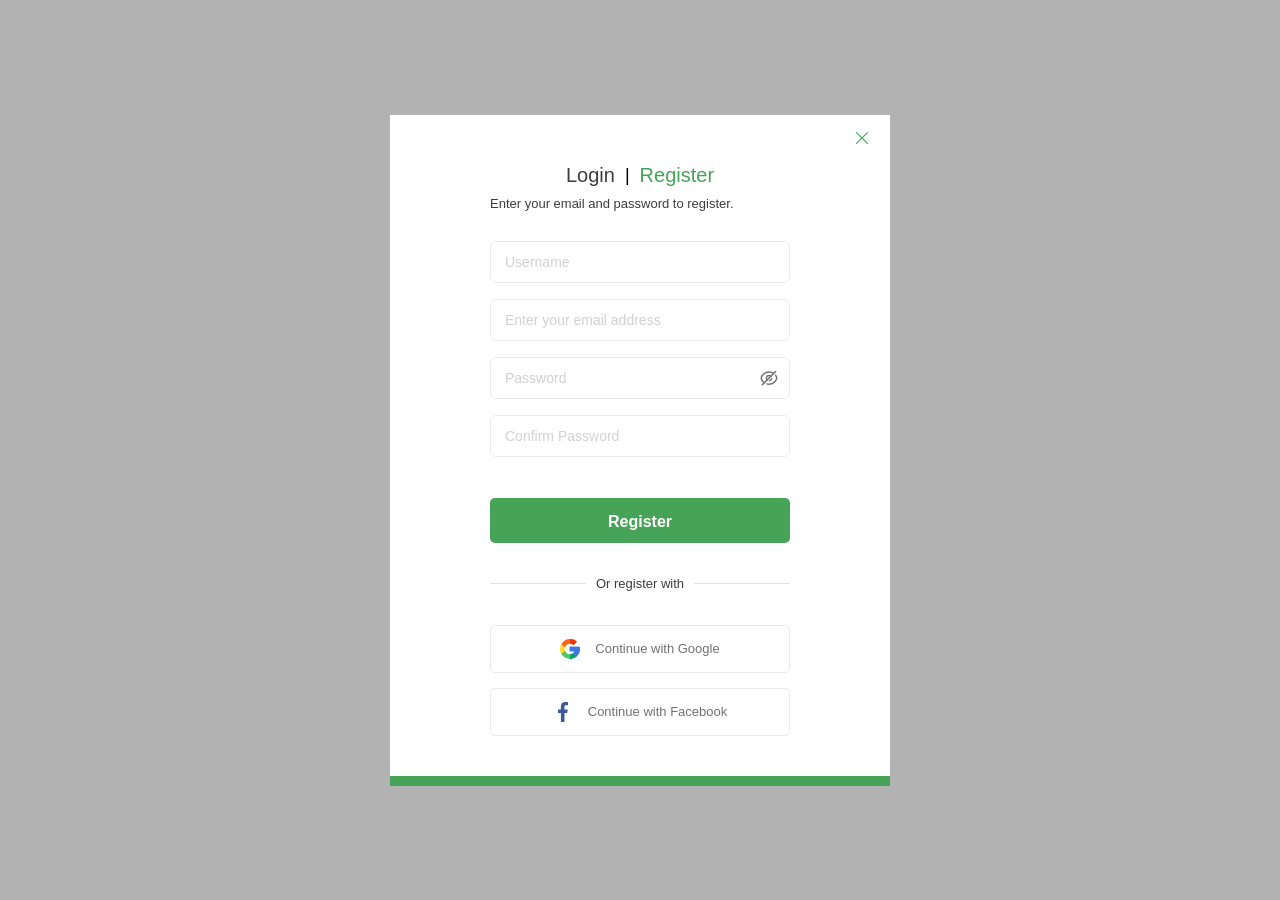
==== Registration.html @ 6195c8c4 "first commit" ====
<!doctype html>
<html lang="en">
  <head>
    <meta charset="UTF-8" />
    <meta name="viewport" content="width=device-width, initial-scale=1.0" />
    <title>Registration</title>
    <link rel="stylesheet" href="css/style.css" />
  </head>
  <body>
    <div class="overlay">
      <div class="modal">
        <button type="button" class="close">
          <img src="./icons/close.svg" alt="close" />
        </button>

        <section class="register">
          <div class="auth__tabs">
            <a href="#" class="tab">Login</a>
            <span class="divider">|</span>
            <a href="#" class="tab active">Register</a>
          </div>

          <form class="form">
            <p class="form-text">Enter your email and password to register.</p>

            <input type="text" name="username" placeholder="Username" />
            <input
              type="email"
              name="email"
              placeholder="Enter your email address"
            />
            <input
              class="password"
              type="password"
              name="password"
              placeholder="Password"
            />
            <input
              type="password"
              name="confirmPassword"
              placeholder="Confirm Password"
            />

            <button type="submit" class="register-btn">Register</button>
          </form>

          <div class="social-login">
            <div class="divider-social">
              <span></span>
              <p>Or register with</p>
              <span></span>
            </div>

            <button type="button" class="social-btn">
              <img src="./icons/google_icon.svg" alt="Google" />
              Continue with Google
            </button>

            <button type="button" class="social-btn">
              <img src="./icons/facebook_icon.svg" alt="Facebook" />
              Continue with Facebook
            </button>
          </div>
        </section>
      </div>
    </div>
  </body>
</html>
---- css/style.css ----
*,
*::before,
*::after {
  box-sizing: border-box;
}



@font-face {
  font-family: "Cera Pro";
  src: url("../fonts/CeraPro-Regular.woff") format("woff");
  font-weight: 400;
  font-style: normal;
}

@font-face {
  font-family: "Cera Pro";
  src: url("../fonts/CeraPro-Medium.woff") format("woff");
  font-weight: 500;
  font-style: normal;
}
@font-face {
  font-family: "Cera Pro";
  src: url("../fonts/CeraPro-Bold.woff") format("woff");
  font-weight: 700;
  font-style: normal;
}

body {
  font-family: "Cera Pro", sans-serif;
  margin: 0;
  
}

.overlay {
  position: fixed;
  inset: 0;
  width: 100%;
  height: 100%;
  background: rgba(0,0,0,0.3);
  display: flex;
  justify-content: center;
  align-items: center;
  
}

.modal {
  position: relative;
  background: white;
  border-bottom: 10px solid #46A358;
  padding-bottom: 25px;

}

.register {
  width: 500px;
  margin: 0 auto;
  display: flex;
  flex-direction: column;
  align-items: center;
}



.close {
  position: absolute;
  top: 13px;
  right: 13px;
  background: none;
  border: none;
  cursor: pointer;
}

.close img {
  width: 18px;
  height: 18px;
}





.auth__tabs {
  margin-top: 52px;
  display: inline-flex;
  gap: 10px;

}

.tab {
  color: #3D3D3D;
  font-size: 20px;
  font-weight: 500;
  line-height: 16px;
  text-decoration: none;
}

.active {
  color: #46A358;
}

.divider {
  font-size: 18px;
  font-weight: 400;
  line-height: 16px;
}

.form {
  width: 300px;
  display: flex;
  flex-direction: column;
  gap: 16px;
}

.form-text {
  font-size: 13px;
  font-weight: 400;
  line-height: 16px;
  color: #3D3D3D;
}

.form input {
  /* width: 300px; */
  border: 1px solid #EAEAEA;
  border-radius: 6px;
  padding: 12px 14px;
  font-size: 14px;
  font-weight: 400;
  line-height: 16px;

}
.form input::placeholder {
  color: #A5A5A5;
  opacity: 0.5;
}
.register-btn{
  margin-top: 25px;
  /* width: 300px; */
  padding: 16px 0 13px;
  background-color: #46A358;
  border-radius: 5px;
  color: #FFFFFF;
  font-size: 16px;
  font-weight: 700;
  line-height: 16px;
  border: none;
  cursor: pointer;
}
.password{
  background: url("../icons/pswrd_eye.svg") no-repeat right 10px center;
  
}

.divider-social {
  display: flex;
  align-items: center;
  gap: 10px;
  margin: 20px 0;
}

.divider-social span {
  flex: 1;
  height: 1px;
  background: #e5e5e5;
}

.divider-social p {
  line-height: 16px;
  font-size: 13px;
  font-weight: 400;
  color: #3D3D3D;
  white-space: nowrap;
}

.social-btn {
  width: 100%;
  padding: 13px 0;
  display: flex;
  align-items: center;
  justify-content: center;
  gap: 15px;
  border: 1px solid #EAEAEA;
  border-radius: 5px;
  background: #fff;
  font-size: 13px;
  font-weight: 500;
  color: #727272;
  cursor: pointer;
  margin-bottom: 15px;
}

.social-btn img {
  width: 20px;
  height: 20px;
}

.social-login{
  width: 300px;
}
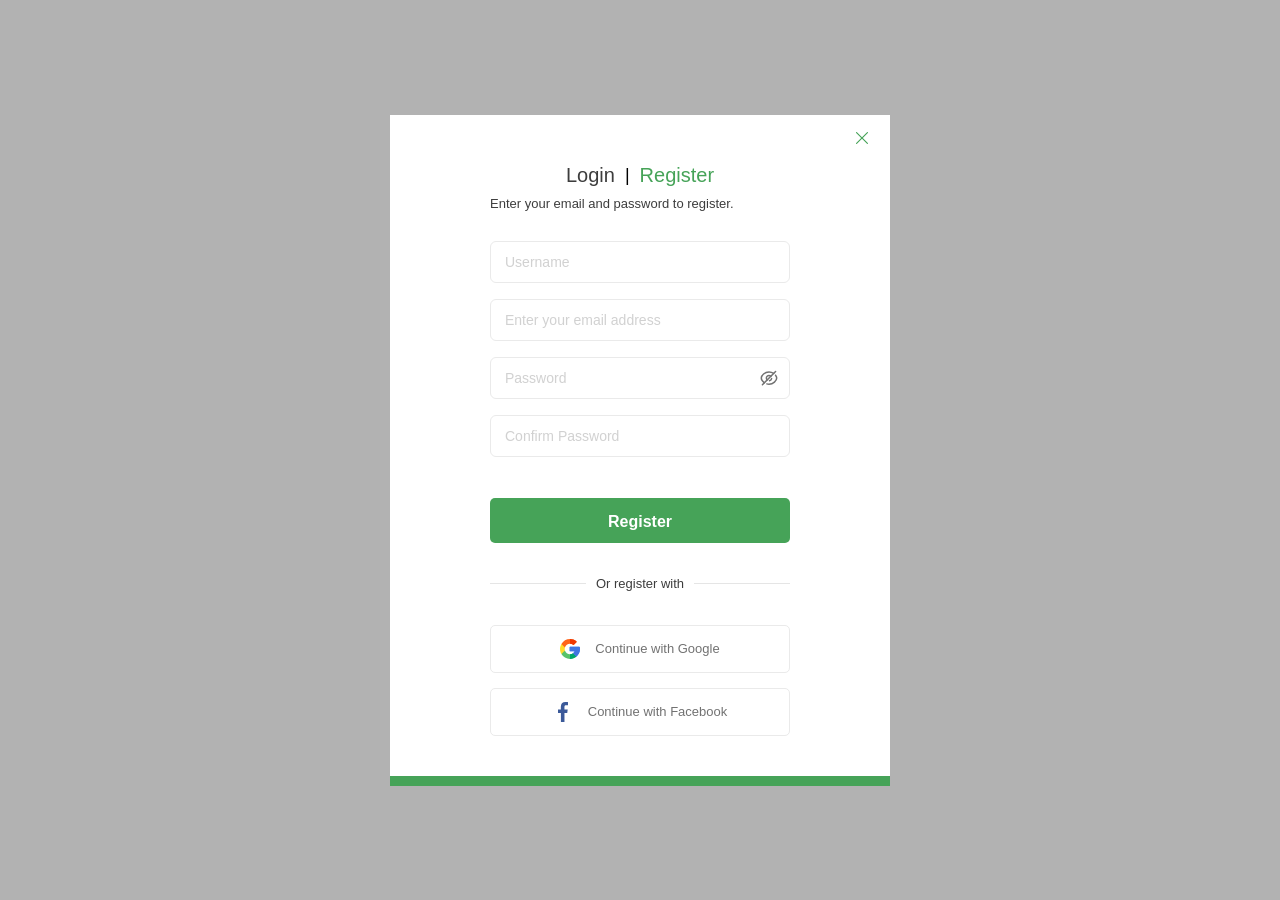
==== commit 7e2f9e35: "add normalize.css and connect it to registration page" ====
--- a/Registration.html
+++ b/Registration.html
@@ -4,6 +4,7 @@
     <meta charset="UTF-8" />
     <meta name="viewport" content="width=device-width, initial-scale=1.0" />
     <title>Registration</title>
+    <link rel="stylesheet" href="css/normalize.css">
     <link rel="stylesheet" href="css/style.css" />
   </head>
   <body>
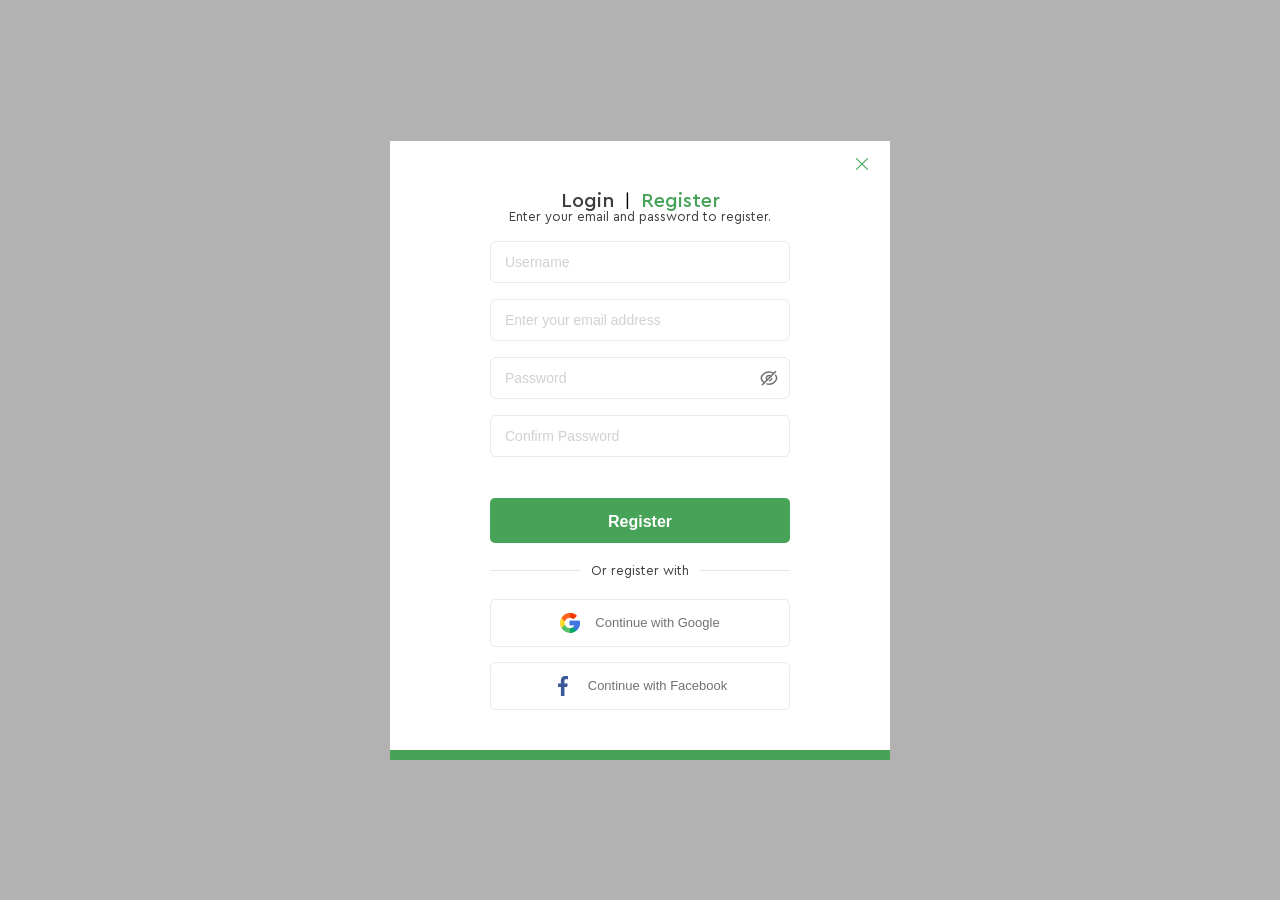
==== commit 938873a6: "hw-13: add preloader on registration page" ====
--- a/Registration.html
+++ b/Registration.html
@@ -4,7 +4,7 @@
     <meta charset="UTF-8" />
     <meta name="viewport" content="width=device-width, initial-scale=1.0" />
     <title>Registration</title>
-    <link rel="stylesheet" href="css/normalize.css">
+    <link rel="stylesheet" href="css/normalize.css" />
     <link rel="stylesheet" href="css/style.css" />
   </head>
   <body>
@@ -65,5 +65,14 @@
         </section>
       </div>
     </div>
+    <script>
+      setTimeout(() => {
+        const el = document.querySelector(".loader_background");
+        el.classList.toggle("loaded");
+      }, 1000);
+    </script>
   </body>
+  <div class="loader_background">
+    <div class="preloader"></div>
+  </div>
 </html>
--- a/css/style.css
+++ b/css/style.css
@@ -4,32 +4,76 @@
   box-sizing: border-box;
 }
 
-
-
 @font-face {
   font-family: "Cera Pro";
-  src: url("../fonts/CeraPro-Regular.woff") format("woff");
-  font-weight: 400;
+  src: url("../fonts/CeraPro-Light.woff2") format("woff2");
+  font-weight: 300;
   font-style: normal;
+  font-display: swap;
 }
 
 @font-face {
-  font-family: "Cera Pro";
-  src: url("../fonts/CeraPro-Medium.woff") format("woff");
+  font-family: 'Cera Pro';
+  src: url('../fonts/CeraPro-Black.woff2') format('woff2');
+  font-weight: 900;
+  font-style: normal;
+}
+
+
+@font-face {
+  font-family: 'Cera Pro';
+  src: url('../fonts/CeraPro-Bold.woff2') format('woff2');
+  font-weight: 700;
+  font-style: normal;
+}
+
+@font-face {
+  font-family: 'Cera Pro';
+  src: url('../fonts/CeraPro-Medium.woff2') format('woff2');
   font-weight: 500;
   font-style: normal;
 }
+
 @font-face {
-  font-family: "Cera Pro";
-  src: url("../fonts/CeraPro-Bold.woff") format("woff");
-  font-weight: 700;
+  font-family: 'Cera Pro';
+  src: url('../fonts/CeraPro-Regular.woff2') format('woff2');
+  font-weight: normal;
   font-style: normal;
 }
 
 body {
   font-family: "Cera Pro", sans-serif;
   margin: 0;
-  
+
+}
+
+h1,
+h2,
+h3,
+h4,
+h5,
+h6,
+p {
+  margin: 0;
+}
+
+img {
+  width: 100%;
+}
+
+ul {
+  list-style-type: none;
+  padding: 0;
+  margin: 0;
+}
+
+a {
+  text-decoration: none;
+}
+
+a,
+button {
+  transition: all 0.3s ease;
 }
 
 .overlay {
@@ -37,11 +81,11 @@
   inset: 0;
   width: 100%;
   height: 100%;
-  background: rgba(0,0,0,0.3);
+  background: rgba(0, 0, 0, 0.3);
   display: flex;
   justify-content: center;
   align-items: center;
-  
+
 }
 
 .modal {
@@ -77,9 +121,6 @@
 }
 
 
-
-
-
 .auth__tabs {
   margin-top: 52px;
   display: inline-flex;
@@ -117,10 +158,10 @@
   font-weight: 400;
   line-height: 16px;
   color: #3D3D3D;
+  text-align: center;
 }
 
 .form input {
-  /* width: 300px; */
   border: 1px solid #EAEAEA;
   border-radius: 6px;
   padding: 12px 14px;
@@ -129,11 +170,13 @@
   line-height: 16px;
 
 }
+
 .form input::placeholder {
   color: #A5A5A5;
   opacity: 0.5;
 }
-.register-btn{
+
+.register-btn {
   margin-top: 25px;
   /* width: 300px; */
   padding: 16px 0 13px;
@@ -146,9 +189,10 @@
   border: none;
   cursor: pointer;
 }
-.password{
+
+.password {
   background: url("../icons/pswrd_eye.svg") no-repeat right 10px center;
-  
+
 }
 
 .divider-social {
@@ -194,6 +238,1056 @@
   height: 20px;
 }
 
-.social-login{
+.social-login {
   width: 300px;
+}
+
+/* HEADER */
+
+.container {
+  margin: 0 auto;
+  max-width: 1200px;
+}
+
+.header {
+  padding-top: 30px;
+
+}
+
+.header__inner {
+  display: flex;
+  align-items: center;
+  justify-content: space-between;
+  border-bottom: 0.3px solid #46A35880;
+  padding-bottom: 18px;
+}
+
+.btn {
+  display: inline-block;
+  background: #46A358;
+  color: #FFFFFF;
+  text-decoration: none;
+  border-radius: 6px;
+  font-size: 16px;
+  font-weight: 700;
+  border: none;
+  text-align: center;
+  cursor: pointer;
+  transition: 0.3s;
+
+
+}
+
+.btn:hover {
+  background: #3d8f4c;
+  box-shadow: 0 5px 15px rgba(70, 163, 88, 0.3);
+}
+
+
+.logo {
+  margin-right: auto;
+
+}
+
+.icon-logout {
+  width: 20px;
+  height: 20px;
+  fill: none;
+}
+
+.logo--img {
+  width: 150px;
+  height: 34.3px;
+}
+
+
+.login {
+
+  margin-left: auto;
+
+}
+
+.login a {
+  text-decoration: none;
+}
+
+.nav>ul {
+  display: flex;
+  gap: 50px;
+  margin: 0;
+  padding: 0;
+  list-style: none;
+}
+
+.nav-item {
+  position: relative;
+}
+
+.dropdown {
+  position: absolute;
+  top: 100%;
+  left: 50%;
+  transform: translateX(-50%);
+  display: none;
+  padding: 10px 0;
+  z-index: 100;
+  width: 188px;
+  padding-top: 40px;
+}
+
+.dropdown li {
+  list-style: none;
+  background: #EDF6EE;
+  position: relative;
+}
+
+.dropdown>li:has(.submenu):after {
+  content: "";
+  width: 10px;
+  height: 10px;
+  border: solid #3D3D3D;
+  border-width: 1px 1px 0 0;
+  transform: rotate(45deg) translateY(-50%);
+  display: inline-block;
+  position: absolute;
+  right: 10px;
+  top: 50%;
+}
+
+.dropdown>li:has(.submenu):hover:after {
+  border-color: #EDF6EE;
+  transform: rotate(-135deg) translateY(7px);
+}
+
+
+
+
+.dropdown li:hover .submenu {
+  display: block;
+}
+
+
+.dropdown a {
+  color: #3D3D3D;
+  display: block;
+  border-bottom: 1px solid #EDF6EE;
+  padding: 7px 14px;
+}
+
+.submenu {
+  padding-left: 2px;
+  top: 40px;
+  position: fixed;
+  left: 100%;
+  width: 178px;
+  display: none;
+}
+
+
+
+.dropdown li:hover>a {
+  background-color: #1A712A;
+  color: #FFFFFF;
+  font-weight: 700;
+  font-size: 16px;
+
+}
+
+.nav-item:hover .dropdown {
+  display: block;
+}
+
+
+
+.nav .nav-link--active {
+  font-weight: 700;
+
+}
+
+.nav ul li a {
+  text-decoration: none;
+  font-weight: 400;
+  font-size: 16px;
+  color: #3D3D3D;
+
+}
+
+.nav .nav-link--active:after {
+  opacity: 1;
+}
+
+.nav-link {
+  display: inline-block;
+  position: relative;
+
+}
+
+.nav-link:after {
+  content: "";
+  position: absolute;
+  left: 0;
+  bottom: -25px;
+  width: 100%;
+  height: 3px;
+  background: #46A358;
+  opacity: 0;
+  transition: 0.3s;
+}
+
+.nav-item:hover>.nav-link::after {
+  opacity: 1;
+}
+
+.nav-link:hover {
+  color: black;
+  font-size: 16px;
+
+}
+
+.nav-item:hover>a {
+  color: black;
+  font-size: 16px;
+  opacity: 1;
+}
+
+
+.header .btn {
+  padding: 7px 17px;
+  display: flex;
+  align-items: center;
+  justify-content: center;
+  gap: 5px;
+}
+
+
+
+.login-btn img {
+  width: 16px;
+  height: 16px;
+}
+
+/* HERO */
+main {
+  margin-top: 12px;
+
+}
+
+.hero-text {
+  width: 60%;
+  flex-shrink: 0;
+}
+
+.hero-image {
+  max-width: 500px;
+}
+
+.hero-image img {
+  width: 100%;
+  display: block;
+}
+
+.hero-inner {
+  display: flex;
+  align-items: center;
+  background: #f5f5f5;
+  padding: 40px;
+
+}
+
+.subtitle {
+  font-weight: 500;
+  font-size: 14px;
+  line-height: 16px;
+  text-transform: uppercase;
+}
+
+h1 {
+  font-weight: 900;
+  font-size: 70px;
+  line-height: 70px;
+  text-transform: uppercase;
+  color: #3D3D3D;
+}
+
+h1 span {
+  color: #46A358;
+}
+
+.description {
+  padding-right: 114px;
+  font-weight: 400;
+  font-size: 14px;
+  line-height: 24px;
+  color: #727272;
+}
+
+.hero .btn {
+  padding: 11px 27px;
+  display: inline-flex;
+  align-items: center;
+  justify-content: center;
+  margin-top: 44px;
+  text-transform: uppercase;
+
+}
+
+/* ===PRODUCTS=== */
+
+.products .container {
+  display: flex;
+  align-items: stretch;
+  gap: 30px;
+}
+
+.products {
+  margin-top: 50px;
+}
+
+
+.sidebar {
+  padding-top: 14px;
+  display: flex;
+  flex-direction: column;
+  background: #FBFBFB;
+
+
+}
+
+.sidebar-categories {
+  margin-left: 18px;
+}
+
+.sidebar h3 {
+  font-size: 18px;
+  line-height: 16px;
+}
+
+.categories {
+  list-style: none;
+  padding: 0;
+  padding-left: 12px;
+
+}
+
+.categories a {
+  text-decoration: none;
+  color: #3D3D3D;
+  font-weight: 400;
+  font-size: 15px;
+}
+
+.categories li {
+  margin-top: 23px;
+}
+
+.categories a.active {
+  color: #46A358;
+  font-weight: 700;
+}
+
+.categories a:hover {
+  color: #46A358;
+}
+
+.sale {
+  margin-top: auto;
+}
+
+.sale a {
+  display: block;
+}
+
+.sale img {
+  width: 100%;
+}
+
+.products-content {
+  flex: 1;
+}
+
+.products-header {
+  display: flex;
+  justify-content: space-between;
+  align-items: center;
+}
+
+
+.tabs {
+
+  display: flex;
+  gap: 30px;
+  padding: 0;
+  list-style: none;
+
+
+}
+
+
+
+.tabs .tabs--active {
+  padding-bottom: 7px;
+  border-bottom: 2px solid #46A358;
+}
+
+.tabs a {
+  text-decoration: none;
+  color: #3D3D3D;
+  font-weight: 400;
+  font-size: 15px;
+  line-height: 16px;
+
+
+}
+
+.tabs a:hover {
+  color: #46A358;
+}
+
+.tabs a {
+  position: relative;
+  text-decoration: none;
+  color: #3D3D3D;
+  padding-bottom: 5px;
+}
+
+
+
+
+.tabs li a.active {
+  color: #46A358;
+
+  font-weight: 700;
+  font-size: 15px;
+  line-height: 16px;
+
+}
+
+
+
+
+
+.sort {
+
+  font-size: 15px;
+  color: #3D3D3D;
+}
+
+.sort #sort {
+  border: none;
+  cursor: pointer;
+}
+
+.products-list {
+  display: flex;
+  flex-wrap: wrap;
+  gap: 30px;
+  margin-top: 30px;
+}
+
+.product-card {
+  width: calc(33.333% - 20px);
+  border-top: 1px solid #FBFBFB;
+}
+
+
+
+.product-card__image {
+  position: relative;
+  background: #FBFBFB;
+  padding-bottom: 40px;
+}
+
+.product-card__actions {
+  position: absolute;
+  bottom: 10px;
+  left: 50%;
+  border-radius: 4px;
+  transform: translateX(-50%);
+
+  display: flex;
+  gap: 10px;
+
+  list-style: none;
+  padding: 0;
+  margin: 0;
+
+  opacity: 0;
+  transition: 0.3s;
+}
+
+.product-card__actions button {
+  width: 35px;
+  height: 35px;
+  background: #fff;
+  border: none;
+  cursor: pointer;
+  border-radius: 4px;
+  display: flex;
+  align-items: center;
+  justify-content: center;
+}
+
+.product-card__actions button svg {
+  width: 20px;
+  height: 20px;
+  fill: #3D3D3D;
+  transition: 0.3s;
+}
+
+.product-card__actions button:hover svg {
+  fill: #46A358;
+}
+
+.product-card:hover {
+  border-top: 1px solid #46A358;
+}
+
+.product-card:hover .product-card__actions {
+  opacity: 1;
+
+}
+
+.product-card__image span {
+  top: 11px;
+  left: 0;
+  position: absolute;
+  padding: 7px 8px;
+  color: #FFFFFF;
+  font-weight: 500;
+  font-size: 16px;
+  line-height: 16px;
+  background: #46A358;
+  text-transform: uppercase;
+
+
+}
+
+.sale-green::after {
+  content: "$229.00";
+  margin-left: 16px;
+  color: #CBCBCB;
+  text-decoration: line-through;
+}
+
+.product-card-title {
+  color: #3D3D3D;
+  font-size: 16px;
+  line-height: 16px;
+}
+
+.product-card-price {
+  margin-top: 6px;
+  font-weight: 700;
+  font-size: 18px;
+  line-height: 16px;
+}
+
+/*  TOP BANNERS & BLOG */
+.blog-section {
+  margin-top: 200px;
+}
+
+.promo {
+  display: flex;
+  justify-content: space-between;
+  gap: 28px;
+}
+
+.promo-card {
+  padding-top: 37px;
+  padding-right: 30px;
+  width: 50%;
+  display: flex;
+  align-items: center;
+  background: #FBFBFB;
+}
+
+
+.promo-card img {
+  margin-top: -64px;
+}
+
+.promo-text {
+
+  display: flex;
+  flex-direction: column;
+  align-items: end;
+  justify-content: end;
+  text-align: right;
+  margin-left: -40px;
+}
+
+.promo-text h3 {
+  font-weight: 900;
+  font-size: 18px;
+  line-height: 24px;
+  text-transform: uppercase;
+  padding-left: 120px;
+
+}
+
+.promo-text p {
+  font-size: 14px;
+  line-height: 24px;
+  color: #727272;
+  margin-top: 9px;
+}
+
+.promo-text .btn {
+  font-weight: 500;
+  font-size: 14px;
+  line-height: 20px;
+
+
+  margin-top: 25px;
+  padding: 10px 27px;
+}
+
+.blog h2 {
+  margin-top: 130px;
+  text-align: center;
+  font-weight: 700;
+  font-size: 30px;
+  color: #3D3D3D;
+}
+
+.blog p {
+  margin-top: 15px;
+  text-align: center;
+  font-weight: 400;
+  font-size: 14px;
+  line-height: 24px;
+  color: #727272;
+}
+
+.blog-list {
+  margin-top: 35px;
+  display: flex;
+  gap: 42px;
+  align-items: flex-start;
+}
+
+.blog-card {
+  flex: 1;
+}
+
+.blog-card img {
+  width: 100%;
+
+}
+
+.blog-card-text {
+  padding: 9px 10px 12px;
+
+}
+
+.blog-card-text span {
+  font-weight: 500;
+  font-size: 14px;
+  line-height: 16px;
+  color: #46A358;
+
+}
+
+.blog-card-text h4 {
+  margin-top: 4px;
+  font-size: 20px;
+  line-height: 26px;
+  color: #3D3D3D;
+}
+
+.blog-card-text p {
+  font-size: 14px;
+  line-height: 22px;
+  color: #727272;
+  margin-top: 4px;
+  text-align: left;
+}
+
+.blog-card-text a {
+  font-weight: 500;
+  font-size: 14px;
+  line-height: 16px;
+  color: #3D3D3D;
+  text-decoration: none;
+  margin-top: 9px;
+  display: inline-flex;
+  align-items: center;
+  gap: 4px;
+
+}
+
+.blog-card-text a:hover {
+  color: #46A358;
+}
+
+.icon-arrowRightLong {
+
+  width: 14px;
+  height: 14px;
+  fill: currentColor;
+}
+
+
+
+.blog-card-text-h4 {
+  padding-right: 32px;
+}
+
+
+
+/* PAGINATION */
+.pagination {
+  display: flex;
+  justify-content: flex-end;
+  gap: 10px;
+  margin-top: 90px;
+}
+
+.page {
+  padding: 9px 16px;
+  display: flex;
+  align-items: center;
+  justify-content: center;
+  border: 1px solid #E5E5E5;
+  border-radius: 4px;
+  text-decoration: none;
+  color: #3D3D3D;
+  font-size: 18px;
+}
+
+.page.active {
+  background: #46A358;
+  color: #fff;
+  border-color: #46A358;
+}
+
+.page:hover {
+  background: #46A358;
+  color: #fff;
+  border-color: #46A358;
+}
+
+.icon-arrowRight {
+  width: 7px;
+  height: 12px;
+  fill: none;
+}
+
+/* FEATURES */
+
+.features {
+  margin-top: 115px;
+}
+
+.features__inner {
+  display: flex;
+  gap: 60px;
+  background-color: #FBFBFB;
+  padding: 25px;
+}
+
+.features__list {
+
+  display: flex;
+  gap: 30px;
+  flex: 1.6;
+
+}
+
+.features__item {
+  padding-top: 110px;
+  position: relative;
+}
+
+.features__item--garden {
+  background: url("../img/garden.svg") no-repeat;
+
+}
+
+.features__item--plant {
+  background: url("../img/plant.svg") no-repeat;
+
+}
+
+.features__item--watering {
+  background: url("../img/watering.svg") no-repeat;
+
+}
+
+.features__item p {
+  font-size: 14px;
+  line-height: 22px;
+  color: #727272;
+}
+
+
+.features__item:not(:last-child)::after {
+  content: "";
+  position: absolute;
+  right: -15px;
+  top: 10px;
+  bottom: 10px;
+  width: 1px;
+  background: #46A3581A;
+
+}
+
+
+.features__newsletter {
+  padding-top: 13px;
+  flex: 1;
+}
+
+.newsletter-form input {
+  flex: 1;
+  padding: 12px 15px;
+  border: none;
+  border-radius: 6px 0 0 6px;
+  font-size: 14px;
+  color: #3D3D3D;
+
+}
+
+.newsletter-form {
+  display: flex;
+  margin-top: 25px;
+
+  background: #fff;
+  overflow: hidden;
+}
+
+.newsletter-form .btn {
+  padding: 11px 25px;
+  border-radius: 0 6px 6px 0;
+}
+
+.features__newsletter p {
+  color: #727272;
+  margin-top: 18px;
+  line-height: 22px;
+  text-align: justify;
+
+}
+
+.custom-checkbox {
+  display: flex;
+  gap: 10px;
+  margin-top: 15px;
+  align-items: center;
+  position: relative;
+  padding-left: 20px;
+  cursor: pointer;
+}
+
+.custom-checkbox input {
+  display: none;
+}
+
+.custom-checkbox {
+  display: flex;
+  align-items: center;
+  position: relative;
+  padding-left: 20px;
+  cursor: pointer;
+}
+
+.custom-check-icon {
+  position: relative;
+  width: 18px;
+  height: 18px;
+  border: 1px solid #50514f;
+  margin-right: 8px;
+}
+
+.custom-check-icon::before {
+  content: "\2718";
+  position: absolute;
+  width: 15px;
+  height: 15px;
+  top: 50%;
+  left: 50%;
+  transform: translate(-50%, -50%);
+  display: none;
+}
+
+.custom-checkbox input:checked~.custom-check-icon::before {
+  display: block;
+}
+
+.footer-top {
+  background: linear-gradient(90deg, #EDF6EF 0%, #52C368 100%);
+  padding: 25px 0;
+}
+
+.footer-top__item--logo {
+  flex: 0 0 auto;
+}
+
+.footer-top__list {
+  display: flex;
+  align-items: center;
+  justify-content: space-between;
+  color: #3D3D3D;
+  gap: 40px;
+
+}
+
+.footer-top__item {
+  display: flex;
+  align-items: center;
+  gap: 10px;
+  font-size: 14px;
+  color: #3D3D3D;
+  max-width: 220px;
+  word-break: break-word;
+}
+
+.footer-top__item svg {
+  width: 20px;
+  height: 20px;
+  fill: none;
+
+}
+
+.footer-top__item address span {
+  display: block;
+  color: #3D3D3D;
+}
+
+.footer-top__item a {
+  text-decoration: none;
+  color: #3D3D3D;
+}
+
+.footer-top__item a:hover {
+  text-decoration: underline;
+}
+
+
+.footer-main {
+  padding: 40px 0;
+  background: #FBFBFB;
+}
+
+.footer-main__inner {
+  display: flex;
+  justify-content: space-between;
+  gap: 30px;
+}
+
+.footer-column {
+  flex: 1;
+  min-width: 180px;
+}
+
+.footer-list {
+  font-size: 14px;
+  line-height: 30px;
+
+}
+
+.footer-list a {
+  color: #3D3D3D;
+  transition: 0.3s;
+  overflow-wrap: break-word;
+}
+
+.footer-list a:hover {
+  color: #46A358;
+}
+
+.social-list {
+  display: flex;
+  gap: 10px;
+
+  margin-top: 18px;
+}
+
+.social-icon {
+
+  transition: 0.6s;
+}
+
+
+.social-list a {
+  height: 30px;
+  width: 30px;
+  display: flex;
+  border: 1px solid #46A358;
+  border-radius: 5px;
+  justify-content: center;
+  align-items: center;
+  transition: 0.6s;
+}
+
+
+
+.social-list a:hover svg {
+  fill: #3D3D3D;
+  transform: scale(1.1);
+}
+
+.payment {
+  margin-top: 33px;
+
+}
+
+.footer-subtitle {
+  margin-bottom: 13px;
+}
+
+.footer-bottom {
+  border-top: 1px solid #46A35833;
+  ;
+  padding: 15px 0;
+  text-align: center;
+}
+
+.footer-bottom p {
+  font-size: 14px;
+  color: #3D3D3D;
+  line-height: 30px;
+}
+
+/* PRELOADER */
+.loader_background {
+  position: fixed;
+  inset: 0;
+  background: #fff;
+  z-index: 9999;
+}
+
+.preloader::after {
+  position: absolute;
+  top: 0;
+  bottom: 4%;
+  right: 0;
+  left: 0;
+  content: "";
+  display: block;
+  margin: auto;
+  height: 32px;
+  width: 32px;
+  border: 4px solid;
+  border-radius: 50%;
+  border-top-color: #46A358;
+  border-bottom-color: #a0efd2;
+  border-right-color: #a0efd2;
+  border-left-color: #a0efd2;
+  animation: rotating 1.1s linear infinite;
+}
+
+@keyframes rotating {
+  from {
+    transform: rotate(0deg);
+  }
+
+  to {
+    transform: rotate(360deg);
+  }
+}
+
+.loader_background.loaded {
+  display: none;
 }
